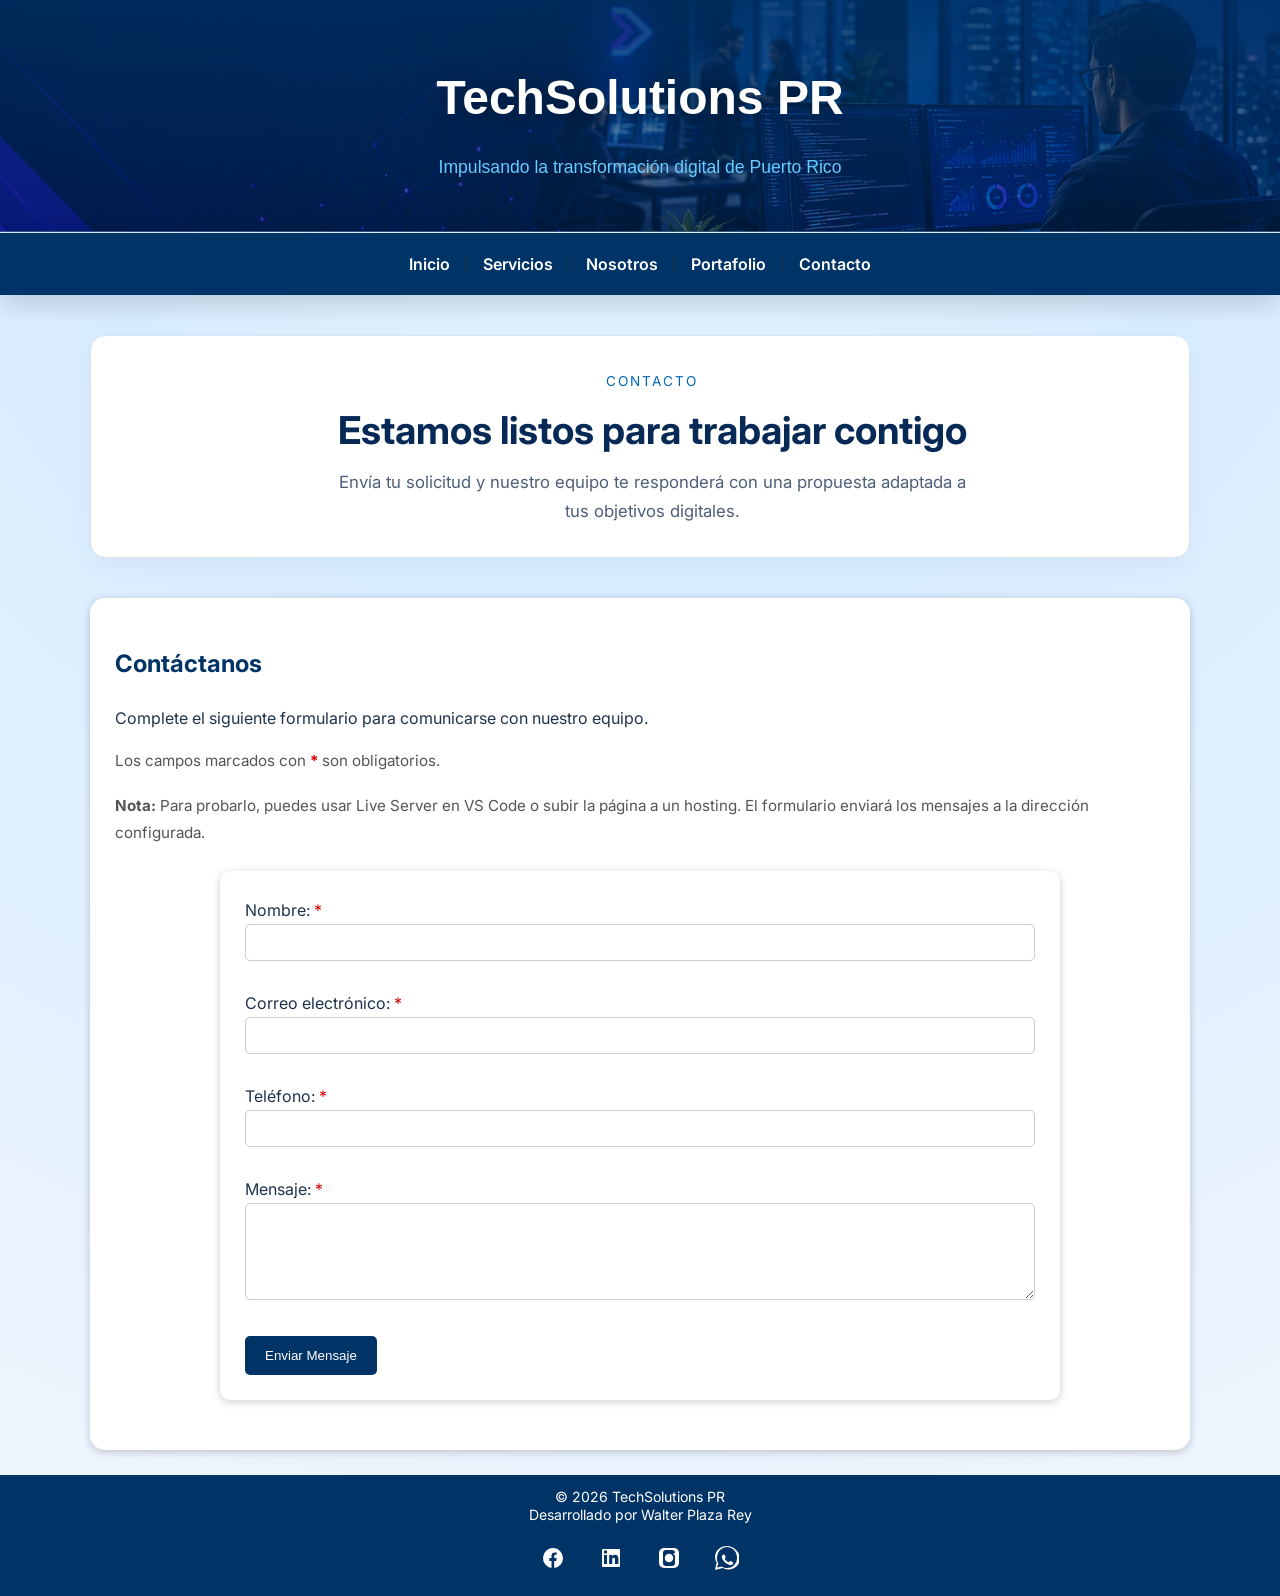
==== pages/contacto.html @ bc85f873 "Update contacto.html" ====
<!DOCTYPE html>
<html lang="es">
<head>
    <meta charset="UTF-8">
    <meta name="viewport" content="width=device-width, initial-scale=1.0">
    <title>Contacto - TechSolutions PR</title>
    <link rel="stylesheet" href="../css/estilos.css">
</head>
<body>
    <header>
        <h1>TechSolutions PR</h1>
        <p>Impulsando la transformación digital de Puerto Rico</p>
    </header>

    <hr>

    <nav style="text-align:center;">

        <a href="../index.html">Inicio</a> |

        <a href="servicios.html">Servicios</a> |

        <a href="nosotros.html">Nosotros</a> |

        <a href="portafolio.html">Portafolio</a> |

        <a href="contacto.html">Contacto</a>

    </nav>

    <main class="container">
        <section class="section-highlight">
            <div class="hero-copy">
                <span class="eyebrow">Contacto</span>
                <h2>Estamos listos para trabajar contigo</h2>
                <p>Envía tu solicitud y nuestro equipo te responderá con una propuesta adaptada a tus objetivos digitales.</p>
            </div>
        </section>

        <section>
            <h2>Contáctanos</h2>
            <p>Complete el siguiente formulario para comunicarse con nuestro equipo.</p>
            <p class="form-note">Los campos marcados con <span class="required-mark">*</span> son obligatorios.</p>
            <p class="form-note"><strong>Nota:</strong> Para probarlo, puedes usar Live Server en VS Code o subir la página a un hosting. El formulario enviará los mensajes a la dirección configurada.</p>
            <form action="https://formsubmit.co/wplaza@uagm.edu" method="POST">
                <input type="hidden" name="_subject" value="Nuevo mensaje desde TechSolutions PR">
                <input type="hidden" name="_captcha" value="false">
                <input type="hidden" name="_template" value="table">
                <label class="required">Nombre:</label><br>
                <input type="text" name="nombre" required><br><br>
                <label class="required">Correo electrónico:</label><br>
                <input type="email" name="correo" required><br><br>
                <label class="required">Teléfono:</label><br>
                <input type="tel" name="telefono" required><br><br>
                <label class="required">Mensaje:</label><br>
                <textarea name="mensaje" rows="5" required></textarea><br><br>
                <button type="submit">Enviar Mensaje</button>
            </form>
        </section>

    <footer>
        <div class="footer-content">
            <p>© 2026 TechSolutions PR</p>
            <p>Desarrollado por Walter Plaza Rey</p>
            <div class="footer-social">
                <a href="https://www.facebook.com/TechSolutionsPR" target="_blank" rel="noreferrer">
                    <svg viewBox="0 0 24 24" aria-hidden="true"><path d="M22 12a10 10 0 10-11.5 9.95v-7.05h-2.2V12h2.2V9.8c0-2.17 1.3-3.36 3.29-3.36.95 0 1.95.17 1.95.17v2.14h-1.1c-1.09 0-1.43.68-1.43 1.38V12h2.44l-.39 2.9h-2.05v7.05A10 10 0 0022 12z"/></svg>
                </a>
                <a href="https://www.linkedin.com/company/TechSolutionsPR" target="_blank" rel="noreferrer">
                    <svg viewBox="0 0 24 24" aria-hidden="true"><path d="M20 3H4a1 1 0 00-1 1v16a1 1 0 001 1h16a1 1 0 001-1V4a1 1 0 00-1-1zM8 18H5V9h3v9zm-1.5-10.25a1.75 1.75 0 110-3.5 1.75 1.75 0 010 3.5zM19 18h-3v-4.5c0-1.08-.38-1.82-1.34-1.82-.73 0-1.16.49-1.35.96-.07.17-.09.4-.09.63V18h-3s.04-9 0-9h3v1.28c.4-.62 1.12-1.5 2.72-1.5 1.98 0 3.47 1.29 3.47 4.06V18z"/></svg>
                </a>
                <a href="https://www.instagram.com/TechSolutionsPR" target="_blank" rel="noreferrer">
                    <svg viewBox="0 0 24 24" aria-hidden="true"><path d="M7 2h10a5 5 0 015 5v10a5 5 0 01-5 5H7a5 5 0 01-5-5V7a5 5 0 015-5zm8 2H9a3 3 0 00-3 3v10a3 3 0 003 3h6a3 3 0 003-3V7a3 3 0 00-3-3zm-3 3.75a4.25 4.25 0 110 8.5 4.25 4.25 0 010-8.5zm5.5-.75a1 1 0 110 2 1 1 0 010-2z"/></svg>
                </a>
                <a href="https://wa.me/17875551234" target="_blank" rel="noreferrer">
                    <svg viewBox="0 0 24 24" aria-hidden="true"><path d="M20.52 3.48A11.95 11.95 0 0012 0C5.37 0 .02 4.86.02 11.02a11 11 0 001.6 5.6L0 24l7.57-1.98a11.05 11.05 0 005.45 1.44c6.63 0 12-4.86 12-10.98 0-2.94-1.15-5.7-3.5-7.98zM12 21.98a9.94 9.94 0 01-5.05-1.34l-.36-.21-4.5 1.18 1.2-4.37-.23-.37A9.84 9.84 0 012.05 11 9.95 9.95 0 0112 1.02a9.92 9.92 0 019.98 9.98A9.93 9.93 0 0112 21.98zm5.37-6.22c-.27-.14-1.6-.79-1.85-.88-.25-.1-.43-.14-.61.14-.18.27-.7.88-.86 1.06-.16.18-.32.2-.6.07-.27-.14-1.13-.42-2.16-1.32-.8-.71-1.34-1.58-1.5-1.85-.16-.27-.02-.42.12-.56.12-.12.27-.32.4-.48.13-.16.18-.27.27-.45.09-.18.05-.34-.03-.48-.08-.14-.61-1.47-.84-2.03-.22-.53-.45-.46-.61-.47-.16-.01-.34-.01-.52-.01s-.48.07-.73.34c-.25.27-.98.96-.98 2.34s1.01 2.72 1.15 2.91c.14.18 1.98 3.03 4.8 4.25.67.29 1.19.46 1.6.59.67.22 1.28.19 1.76.12.54-.08 1.6-.65 1.83-1.28.23-.63.23-1.17.16-1.28-.08-.11-.29-.17-.6-.31z"/></svg>
                </a>
            </div>
        </div>
    </footer>
</body>
</html>
---- css/estilos.css ----
@import url('https://fonts.googleapis.com/css2?family=Inter:wght@400;500;600;700;800&display=swap');

/* Estilos principales del sitio TechSolutions PR */
html {
    box-sizing: border-box;
    font-family: 'Inter', Arial, sans-serif;
}

*, *::before, *::after {
    box-sizing: inherit;
}

body {
    display: flex;
    flex-direction: column;
    background: radial-gradient(circle at top center, #e6f8ff 0%, #d7ecff 35%, #f0f6fd 100%);
    color: #1f334b;
    margin: 0;
    min-height: 100vh;
    line-height: 1.75;
    overflow-x: hidden;
    font-family: 'Inter', Arial, sans-serif;
}

header {
    text-align: center;
    padding: 56px 20px 48px;
    background: linear-gradient(180deg, rgba(0, 51, 102, 0.82), rgba(0, 51, 102, 0.48)),
        url("../images/oficina.png") center/cover no-repeat;
    border-bottom: 1px solid rgba(255, 255, 255, 0.2);
    color: white;
}

header h1 {
    font-size: clamp(2.8rem, 5vw, 3rem);
    margin: 0 0 12px;
    color: white;
    font-family: Arial, sans-serif;
    text-shadow: 0 2px 20px rgba(0, 0, 0, 0.35);
}

header p {
    font-size: 1.1rem;
    color: #66CCFF;
    font-family: Verdana, Geneva, sans-serif;
    font-style: normal;
    text-decoration: none;
    margin: 0;
}

nav {
    position: sticky;
    top: 0;
    z-index: 20;
    background-color: #003366;
    padding: 10px 16px;
    box-shadow: 0 10px 24px rgba(0, 0, 0, 0.14);
}

.site-nav {
    display: flex;
    justify-content: center;
    align-items: center;
}

.nav-toggle {
    display: none;
    flex-direction: column;
    gap: 4px;
    background: transparent;
    border: 0;
    padding: 0;
    cursor: pointer;
}

.nav-toggle span {
    display: block;
    width: 24px;
    height: 2px;
    background-color: white;
    border-radius: 2px;
}

.sr-only {
    position: absolute;
    width: 1px;
    height: 1px;
    padding: 0;
    margin: -1px;
    overflow: hidden;
    clip: rect(0, 0, 0, 0);
    white-space: nowrap;
    border: 0;
}

nav ul,
.nav-menu {
    list-style: none;
    display: flex;
    justify-content: center;
    flex-wrap: wrap;
    gap: 8px 12px;
    margin: 0;
    padding: 0;
}

nav li,
.nav-menu li {
    margin: 0;
}

nav a,
.nav-menu a {
    color: white;
    text-decoration: none;
    font-weight: 600;
    padding: 7px 10px;
    display: inline-block;
    border-radius: 999px;
    transition: background-color 0.2s ease, color 0.2s ease;
}

nav a:hover,
.nav-menu a:hover {
    color: #ffcc00;
    background-color: rgba(255, 255, 255, 0.12);
    text-decoration: none;
}

hr {
    border: none;
    border-top: 1px solid #d3dce6;
    max-width: 1100px;
    margin: 0 auto;
}

img {
    border-radius: 10px;
    max-width: 100%;
    height: auto;
}

.hero {
    text-align: center;
    margin-top: 20px;
}

main {
    flex: 1 0 auto;
}

.container {
    width: min(1100px, 96%);
    max-width: 1100px;
    margin: 0 auto;
}

.hero-section {
    display: grid;
    grid-template-columns: 1.2fr 0.8fr;
    align-items: center;
    justify-items: center;
    gap: 40px;
    margin: 40px auto;
    padding: 50px 36px;
    width: min(1100px, 100%);
    max-width: 1100px;
    background: linear-gradient(180deg, #ffffff 0%, #eef4fc 100%);
    border: 1px solid #dbe4ee;
    border-radius: 24px;
    box-shadow: 0 14px 40px rgba(15, 35, 71, 0.08);
}

@media (max-width: 900px) {
    .hero-section {
        grid-template-columns: 1fr;
        text-align: center;
    }

    .hero-image {
        order: -1;
    }
}

@media (max-width: 900px) {
    .container {
        width: 100%;
        padding: 0 16px;
    }

    nav {
        padding: 8px 12px;
    }

    nav ul {
        gap: 6px 8px;
    }

    nav a {
        padding: 6px 9px;
        font-size: 0.95rem;
    }

    .hero-section,
    .section-highlight,
    .about-section,
    .contact-summary,
    .testimonial-grid,
    .video-section,
    section,
    form {
        padding: 24px 18px;
        margin: 24px auto;
    }

    .hero-section {
        grid-template-columns: 1fr;
        text-align: center;
    }

    .hero-image {
        order: -1;
    }

    .cta-buttons {
        flex-direction: column;
        align-items: stretch;
    }

    .button-primary,
    .button-secondary {
        width: 100%;
    }

    .card-grid,
    .contact-grid,
    .testimonial-grid {
        grid-template-columns: 1fr;
    }

    form {
        width: 100%;
    }
}

@media (max-width: 720px) {
    nav {
        padding: 8px 10px;
    }

    .site-nav {
        display: block;
    }

    .nav-toggle {
        display: flex;
        margin: 0 auto 6px;
    }

    .nav-menu {
        display: none;
        flex-direction: column;
        width: 100%;
        gap: 6px;
    }

    .site-nav.open .nav-menu {
        display: flex;
    }

    .nav-menu li {
        width: 100%;
    }

    .nav-menu a {
        display: block;
        width: 100%;
        text-align: center;
        padding: 10px 8px;
        font-size: 0.95rem;
    }
}

@media (max-width: 520px) {
    nav {
        padding: 8px 10px;
    }

    nav ul,
    .nav-menu {
        gap: 4px 6px;
    }

    nav a,
    .nav-menu a {
        padding: 6px 8px;
        font-size: 0.9rem;
    }

    header {
        padding: 22px 14px;
    }

    .hero-section {
        padding: 28px 16px;
    }

    .hero-copy h2 {
        font-size: 1.8rem;
    }

    .eyebrow {
        font-size: 0.78rem;
        letter-spacing: 0.12em;
    }

    .button-primary,
    .button-secondary {
        padding: 14px 18px;
    }

    section,
    .section-highlight,
    .about-section,
    .contact-summary,
    .testimonial-grid,
    .video-section {
        border-radius: 16px;
    }

    body {
        font-size: 15px;
    }
}

.hero-copy h2 {
    font-size: clamp(2rem, 3vw, 3.2rem);
    margin: 0 0 18px;
    color: #062a55;
    line-height: 1.05;
}

.hero-copy {
    padding-left: 24px;
}

.eyebrow {
    display: inline-block;
    margin-bottom: 16px;
    color: #0066b3;
    text-transform: uppercase;
    letter-spacing: 0.15em;
    font-size: 0.85rem;
}

.hero-copy {
    max-width: 640px;
    margin: 0 auto;
    text-align: center;
}

.hero-copy p {
    max-width: 640px;
    color: #4d5f78;
    font-size: 1.05rem;
    margin: 0 auto;
}

.hero-image {
    padding-right: 0;
    margin-left: 0;
}

.section-highlight {
    background: #ffffff;
    border: 1px solid #dbe4ee;
    padding: 30px 25px;
    margin: 40px 0;
    box-shadow: 0 8px 24px rgba(0, 0, 0, 0.04);
    text-align: center;
}

.section-highlight .hero-copy {
    max-width: 720px;
    margin: 0 auto;
}

.text-frame {
    background: #f6fbff;
    border: 1px solid #dbe4ee;
    padding: 32px;
    margin: 40px 0;
    border-radius: 20px;
    box-shadow: 0 10px 30px rgba(0, 0, 0, 0.06);
    text-align: center;
}

.text-frame p {
    margin: 0 auto;
    color: #1f334b;
    font-size: 1.05rem;
    line-height: 1.9;
    max-width: 740px;
}

.cta-buttons {
    display: flex;
    gap: 16px;
    flex-wrap: wrap;
    margin-top: 24px;
}

.button-primary,
.button-secondary {
    display: inline-block;
    border-radius: 10px;
    padding: 14px 24px;
    transition: transform 0.2s ease, background-color 0.2s ease, color 0.2s ease;
}

.button-primary {
    background-color: #052d67;
    color: white;
    text-decoration: none;
    box-shadow: 0 12px 30px rgba(5, 45, 103, 0.18);
}

.button-secondary {
    background-color: rgba(255, 255, 255, 0.95);
    color: #052d67;
    border: 2px solid #052d67;
    text-decoration: none;
}

.button-primary:hover,
.button-secondary:hover {
    transform: translateY(-2px);
}

.button-secondary:hover {
    background-color: #003366;
    color: white;
}

.hero-image img {
    width: 100%;
    height: auto;
    border-radius: 20px;
    box-shadow: 0 24px 80px rgba(0, 0, 0, 0.1);
}

.section-highlight {
    background: #ffffff;
    border: 1px solid #dbe4ee;
    padding: 30px 25px;
    margin: 40px 0;
    box-shadow: 0 8px 24px rgba(0, 0, 0, 0.04);
}

.section-highlight h2 {
    margin-top: 0;
}

.card-grid {
    display: grid;
    grid-template-columns: repeat(auto-fit, minmax(220px, 1fr));
    gap: 20px;
    margin: 40px 0;
}

.card {
    position: relative;
    background: #ffffff;
    border: 1px solid #e6eef9;
    padding: 34px 24px 24px 86px;
    border-radius: 16px;
    box-shadow: 0 10px 30px rgba(0, 0, 0, 0.04);
    text-align: left;
}

.card::before {
    content: "";
    position: absolute;
    top: 20px;
    left: 24px;
    width: 48px;
    height: 48px;
    border-radius: 16px;
    display: grid;
    place-items: center;
    color: white;
    font-size: 1.25rem;
}

.card:nth-of-type(1)::before {
    content: "💻";
    background: linear-gradient(135deg, #0f4fa0, #0077f0);
}

.card:nth-of-type(2)::before {
    content: "🔒";
    background: linear-gradient(135deg, #00688d, #0099d7);
}

.card:nth-of-type(3)::before {
    content: "☁️";
    background: linear-gradient(135deg, #1f7dba, #6ec1ff);
}

.card:nth-of-type(4)::before {
    content: "🧠";
    background: linear-gradient(135deg, #263c6f, #4b7ac4);
}

.card h3 {
    margin-top: 0;
    color: #003366;
    margin-bottom: 16px;
}

.card p {
    color: #4d5f78;
    margin: 0;
}

.tarjetas {
    display: flex;
    justify-content: center;
    gap: 20px;
    flex-wrap: wrap;
    margin: 24px 0;
}

.tarjeta {
    position: relative;
    background: #f8fbff;
    border: 1px solid #e6eef9;
    padding: 70px 20px 20px;
    border-radius: 12px;
    box-shadow: 0 1px 6px rgba(0,0,0,0.08);
    flex: 1 1 300px;
    min-width: 260px;
    text-align: center;
}

.tarjeta::before {
    content: "";
    position: absolute;
    top: 18px;
    left: 50%;
    transform: translateX(-50%);
    width: 40px;
    height: 40px;
    border-radius: 14px;
    display: grid;
    place-items: center;
    color: white;
    font-size: 1rem;
}

.tarjeta:nth-of-type(1)::before {
    content: "💻";
    background: linear-gradient(135deg, #0f4fa0, #0077f0);
}

.tarjeta:nth-of-type(2)::before {
    content: "🔒";
    background: linear-gradient(135deg, #00688d, #0099d7);
}

.tarjeta:nth-of-type(3)::before {
    content: "☁️";
    background: linear-gradient(135deg, #1f7dba, #6ec1ff);
}

.tarjeta h3 {
    color: #003366;
    margin-top: 0;
    margin-bottom: 16px;
    padding-left: 0;
}

.tarjeta p {
    margin: 0;
    color: #4d5f78;
    text-align: center;
}

.about-section {
    margin: 40px 0;
}

.contact-summary {
    background: #f6fbff;
    border: 1px solid #d9e7f4;
    padding: 30px;
    margin: 40px 0;
    border-radius: 18px;
}

.contact-grid {
    display: grid;
    grid-template-columns: repeat(auto-fit, minmax(220px, 1fr));
    gap: 20px;
    margin-top: 24px;
}

.contact-card {
    background: white;
    padding: 22px 18px;
    border-radius: 14px;
    border: 1px solid #dbe4ee;
    box-shadow: 0 8px 22px rgba(0, 0, 0, 0.03);
}

.contact-card h3 {
    margin-top: 0;
    color: #003366;
}

.testimonial-grid {
    display: grid;
    grid-template-columns: repeat(auto-fit, minmax(280px, 1fr));
    gap: 20px;
    margin: 40px 0;
}

.testimonial {
    background: #ffffff;
    padding: 24px;
    border-radius: 16px;
    box-shadow: 0 10px 30px rgba(0, 0, 0, 0.04);
    border: 1px solid #e6eef9;
}

.testimonial p {
    margin: 0 0 14px;
    color: #4d5f78;
}

.testimonial strong {
    color: #003366;
}

.video-section {
    margin: 40px 0 60px;
}

.video-section video {
    border-radius: 16px;
    box-shadow: 0 18px 40px rgba(0, 0, 0, 0.12);
}

/* Galería de proyectos */
.galeria {
    display: flex;
    gap: 15px;
    justify-content: center;
    flex-wrap: wrap;
}

.galeria img {
    width: 250px;
    height: 160px;
    object-fit: cover;
    border-radius: 10px;
}

iframe {
    display: block;
    margin: 20px auto;
    max-width: 100%;
}

/* Estilos para formularios */
form {
    background-color: white;
    width: 80%;
    margin: 25px auto;
    padding: 25px;
    border-radius: 10px;
    box-shadow: 0 2px 8px rgba(0,0,0,0.2);
}

input, textarea {
    width: 100%;
    padding: 10px;
    border: 1px solid #cccccc;
    border-radius: 5px;
}

label.required::after {
    content: " *";
    color: #d90000;
}

.required-mark {
    color: #d90000;
    font-weight: bold;
}

.form-note {
    color: #555555;
    font-size: 0.95rem;
    margin-top: 0;
    margin-bottom: 18px;
}

button {
    background-color: #003366;
    color: white;
    padding: 12px 20px;
    border: none;
    border-radius: 5px;
    cursor: pointer;
}

button:hover {
    background-color: #0055aa;
}



section {
    background-color: white;
    margin: 25px auto;
    padding: 25px;
    width: 100%;
    max-width: 1100px;
    border-radius: 15px;
    box-shadow: 0 2px 8px rgba(0,0,0,0.2);
}

section h2 {
    color: #003366;
}

.section-highlight,
.about-section,
.contact-summary,
.testimonial-grid,
.video-section {
    max-width: 1100px;
    margin-left: auto;
    margin-right: auto;
}

footer {
    position: relative;
    left: 50%;
    right: 50%;
    margin-left: -50vw;
    margin-right: -50vw;
    width: 100vw;
    box-sizing: border-box;
    background-color: #003366;
    color: white;
    text-align: center;
    padding: 14px 0;
    margin-top: auto;
    line-height: 1.1;
}

.footer-content {
    display: grid;
    width: min(1100px, 100%);
    margin: 0 auto;
    padding: 0 20px;
    gap: 2px;
    align-items: center;
    justify-content: center;
}

.footer-content p {
    margin: 0;
    font-size: 0.88rem;
    font-weight: 400;
}

.footer-social {
    display: flex;
    flex-wrap: wrap;
    justify-content: center;
    gap: 10px;
    margin-top: 10px;
}

.footer-social a {
    display: inline-flex;
    align-items: center;
    justify-content: center;
    gap: 0;
    color: white;
    text-decoration: none;
    font-weight: 400;
    font-size: 0.95rem;
    padding: 12px;
    min-width: 48px;
    min-height: 48px;
    border-radius: 50%;
    background: transparent;
    box-sizing: border-box;
    transition: background 0.2s ease;
}

.footer-social a svg {
    width: 24px;
    height: 24px;
    fill: white;
}

.footer-social a:hover {
    background: rgba(255,255,255,0.18);
    text-decoration: none;
}
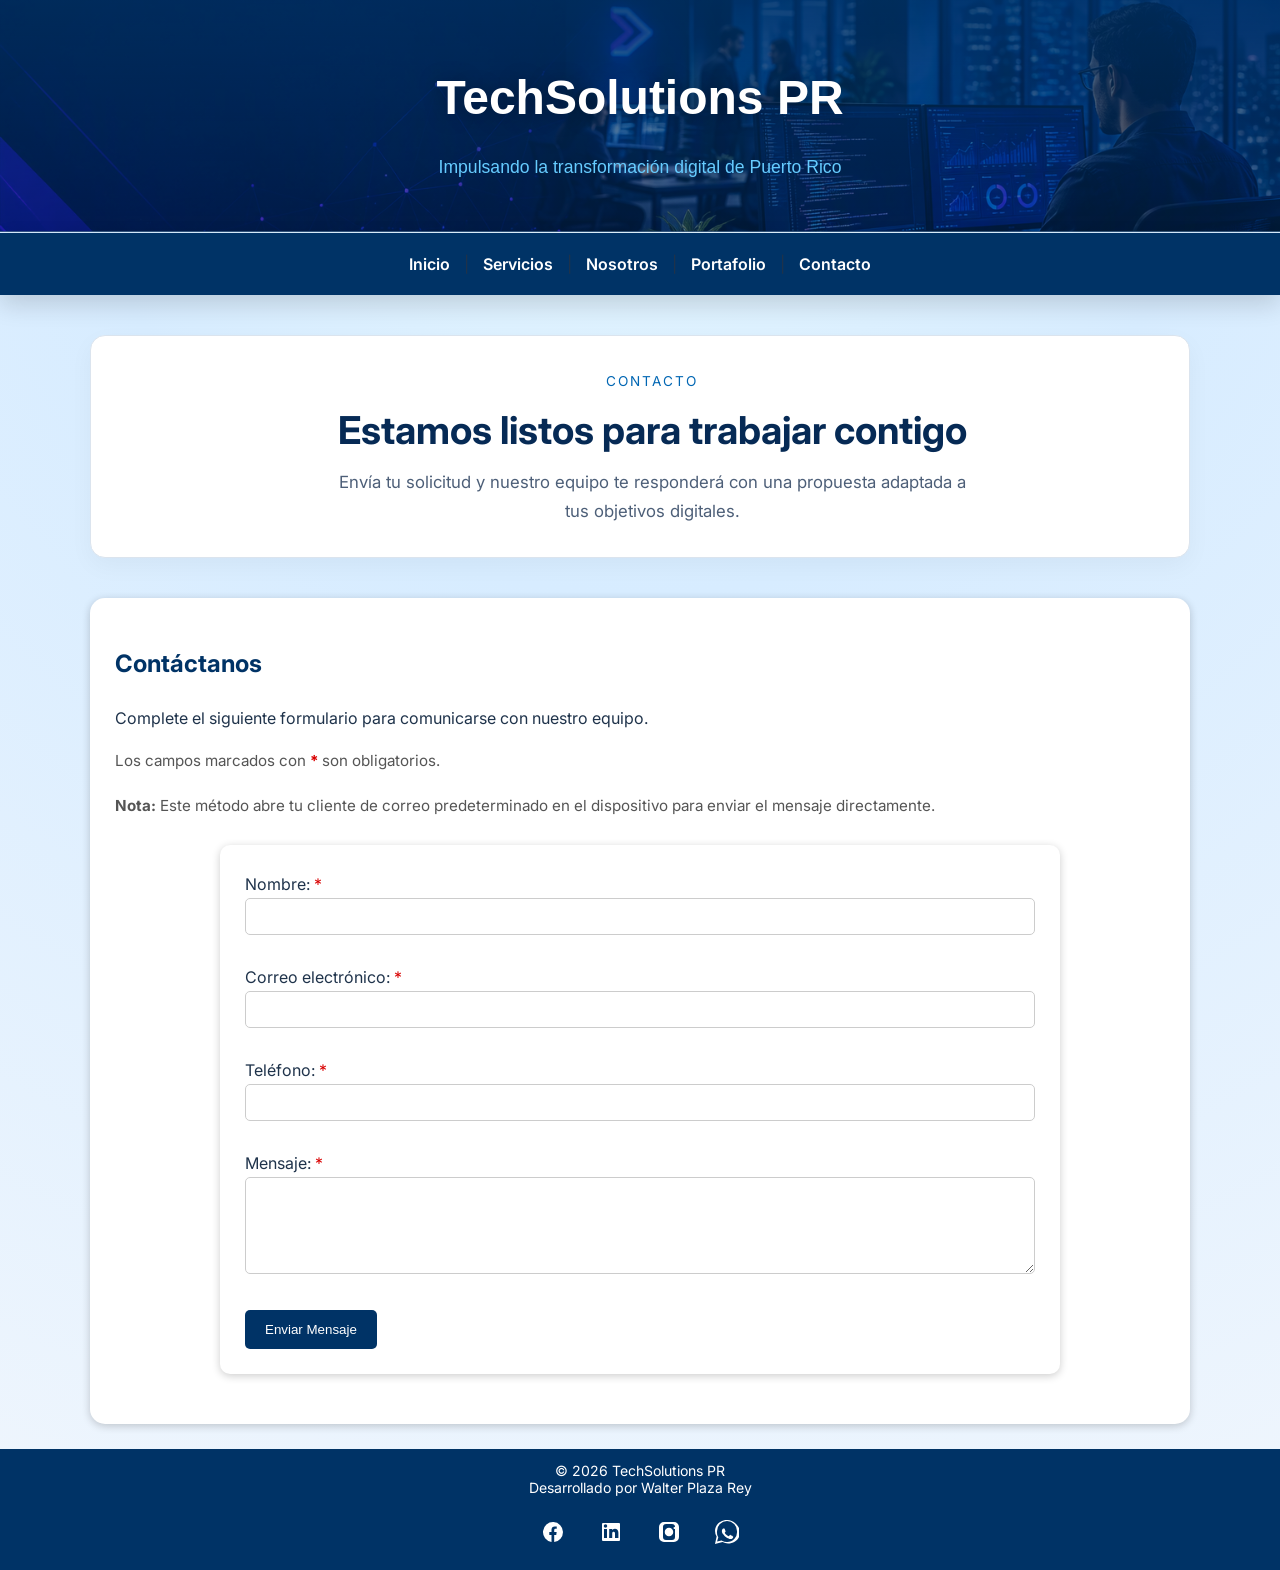
==== commit 8c2ca20a: "Update contacto.html" ====
--- a/pages/contacto.html
+++ b/pages/contacto.html
@@ -41,11 +41,8 @@
             <h2>Contáctanos</h2>
             <p>Complete el siguiente formulario para comunicarse con nuestro equipo.</p>
             <p class="form-note">Los campos marcados con <span class="required-mark">*</span> son obligatorios.</p>
-            <p class="form-note"><strong>Nota:</strong> Para probarlo, puedes usar Live Server en VS Code o subir la página a un hosting. El formulario enviará los mensajes a la dirección configurada.</p>
-            <form action="https://formsubmit.co/wplaza@uagm.edu" method="POST">
-                <input type="hidden" name="_subject" value="Nuevo mensaje desde TechSolutions PR">
-                <input type="hidden" name="_captcha" value="false">
-                <input type="hidden" name="_template" value="table">
+            <p class="form-note"><strong>Nota:</strong> Este método abre tu cliente de correo predeterminado en el dispositivo para enviar el mensaje directamente.</p>
+            <form id="contact-form">
                 <label class="required">Nombre:</label><br>
                 <input type="text" name="nombre" required><br><br>
                 <label class="required">Correo electrónico:</label><br>
@@ -78,5 +75,24 @@
             </div>
         </div>
     </footer>
+
+    <script>
+        document.getElementById('contact-form')?.addEventListener('submit', function (event) {
+            event.preventDefault();
+
+            const formData = new FormData(this);
+            const nombre = formData.get('nombre') || '';
+            const correo = formData.get('correo') || '';
+            const telefono = formData.get('telefono') || '';
+            const mensaje = formData.get('mensaje') || '';
+
+            const subject = encodeURIComponent('Nuevo mensaje desde TechSolutions PR');
+            const body = encodeURIComponent(
+                `Nombre: ${nombre}\nCorreo: ${correo}\nTeléfono: ${telefono}\n\nMensaje:\n${mensaje}`
+            );
+
+            window.location.href = `mailto:wplaza@uagm.edu?subject=${subject}&body=${body}`;
+        });
+    </script>
 </body>
 </html>
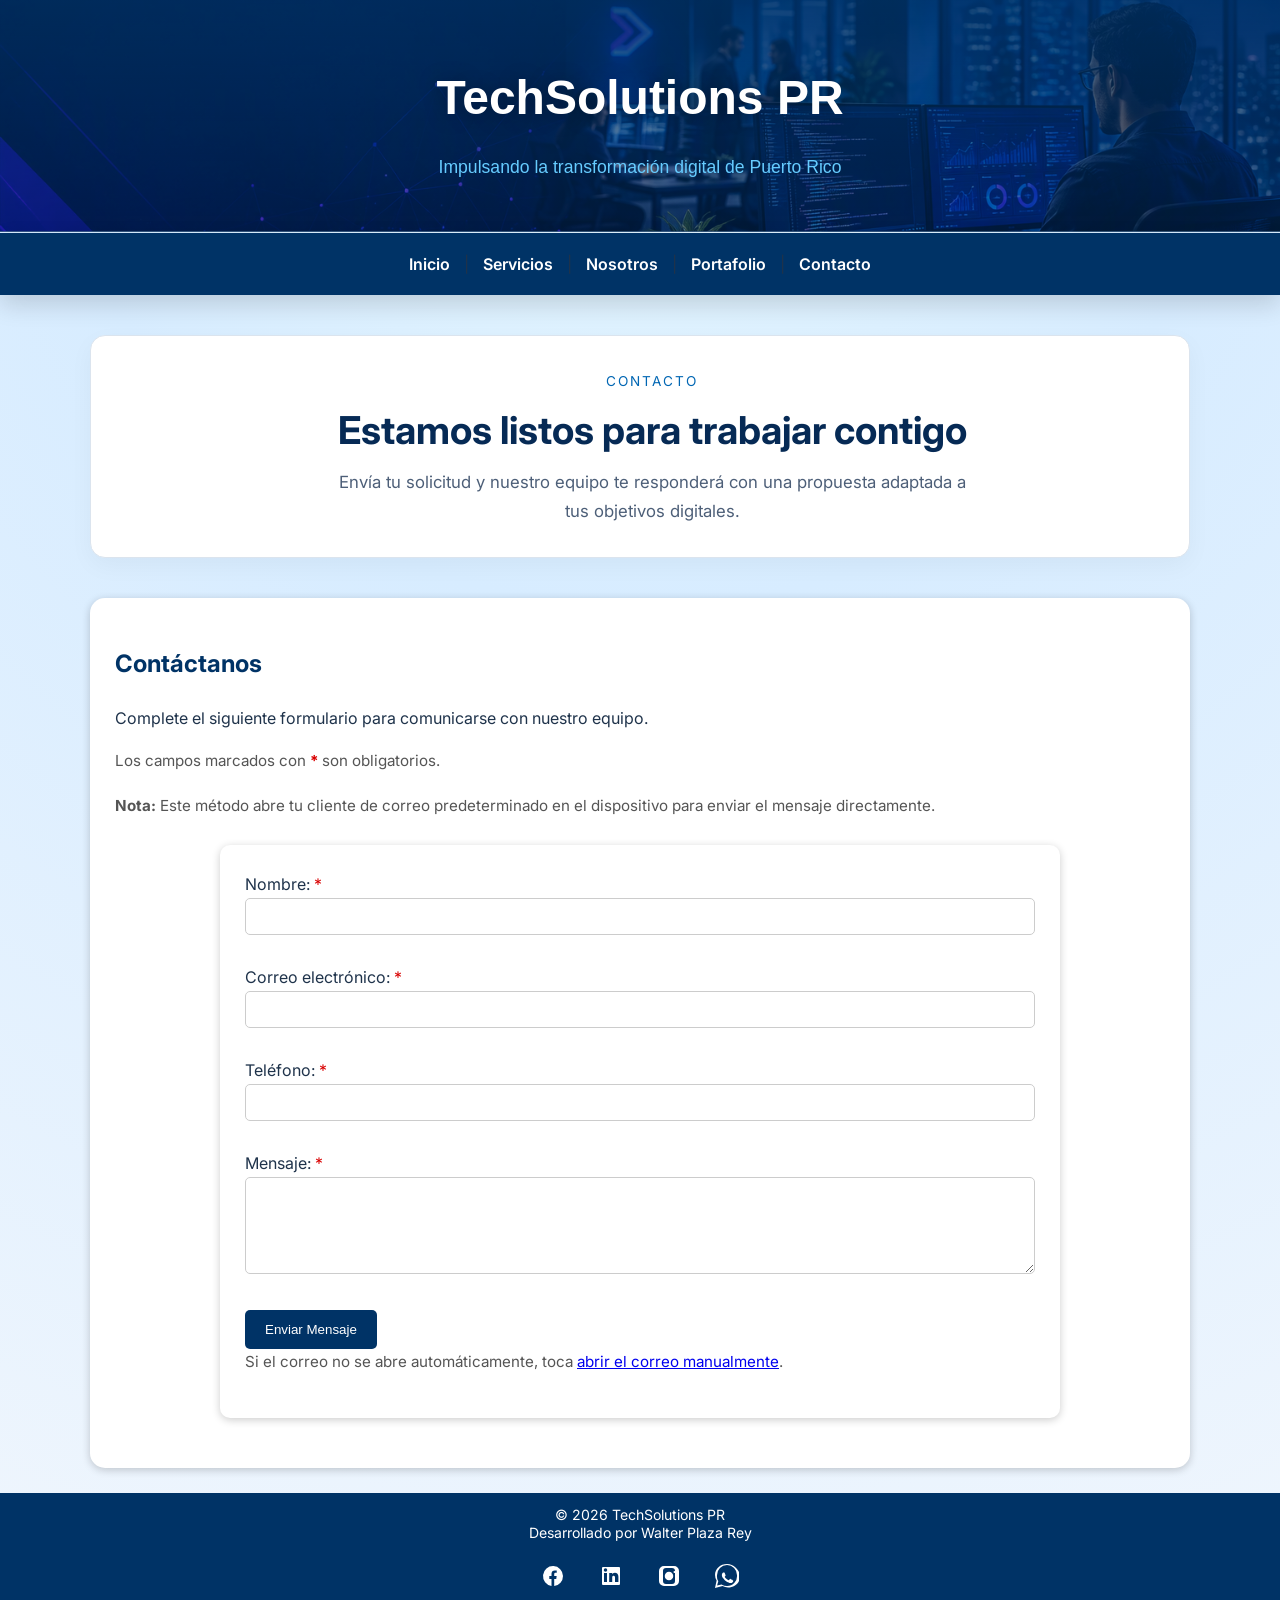
==== commit b8238717: "Update contacto.html" ====
--- a/pages/contacto.html
+++ b/pages/contacto.html
@@ -52,6 +52,7 @@
                 <label class="required">Mensaje:</label><br>
                 <textarea name="mensaje" rows="5" required></textarea><br><br>
                 <button type="submit">Enviar Mensaje</button>
+                <p class="form-note">Si el correo no se abre automáticamente, toca <a id="fallback-link" href="mailto:wplaza@uagm.edu">abrir el correo manualmente</a>.</p>
             </form>
         </section>
 
@@ -91,7 +92,10 @@
                 `Nombre: ${nombre}\nCorreo: ${correo}\nTeléfono: ${telefono}\n\nMensaje:\n${mensaje}`
             );
 
-            window.location.href = `mailto:wplaza@uagm.edu?subject=${subject}&body=${body}`;
+            const mailtoLink = `mailto:wplaza@uagm.edu?subject=${subject}&body=${body}`;
+            document.getElementById('fallback-link').setAttribute('href', mailtoLink);
+
+            window.location.href = mailtoLink;
         });
     </script>
 </body>
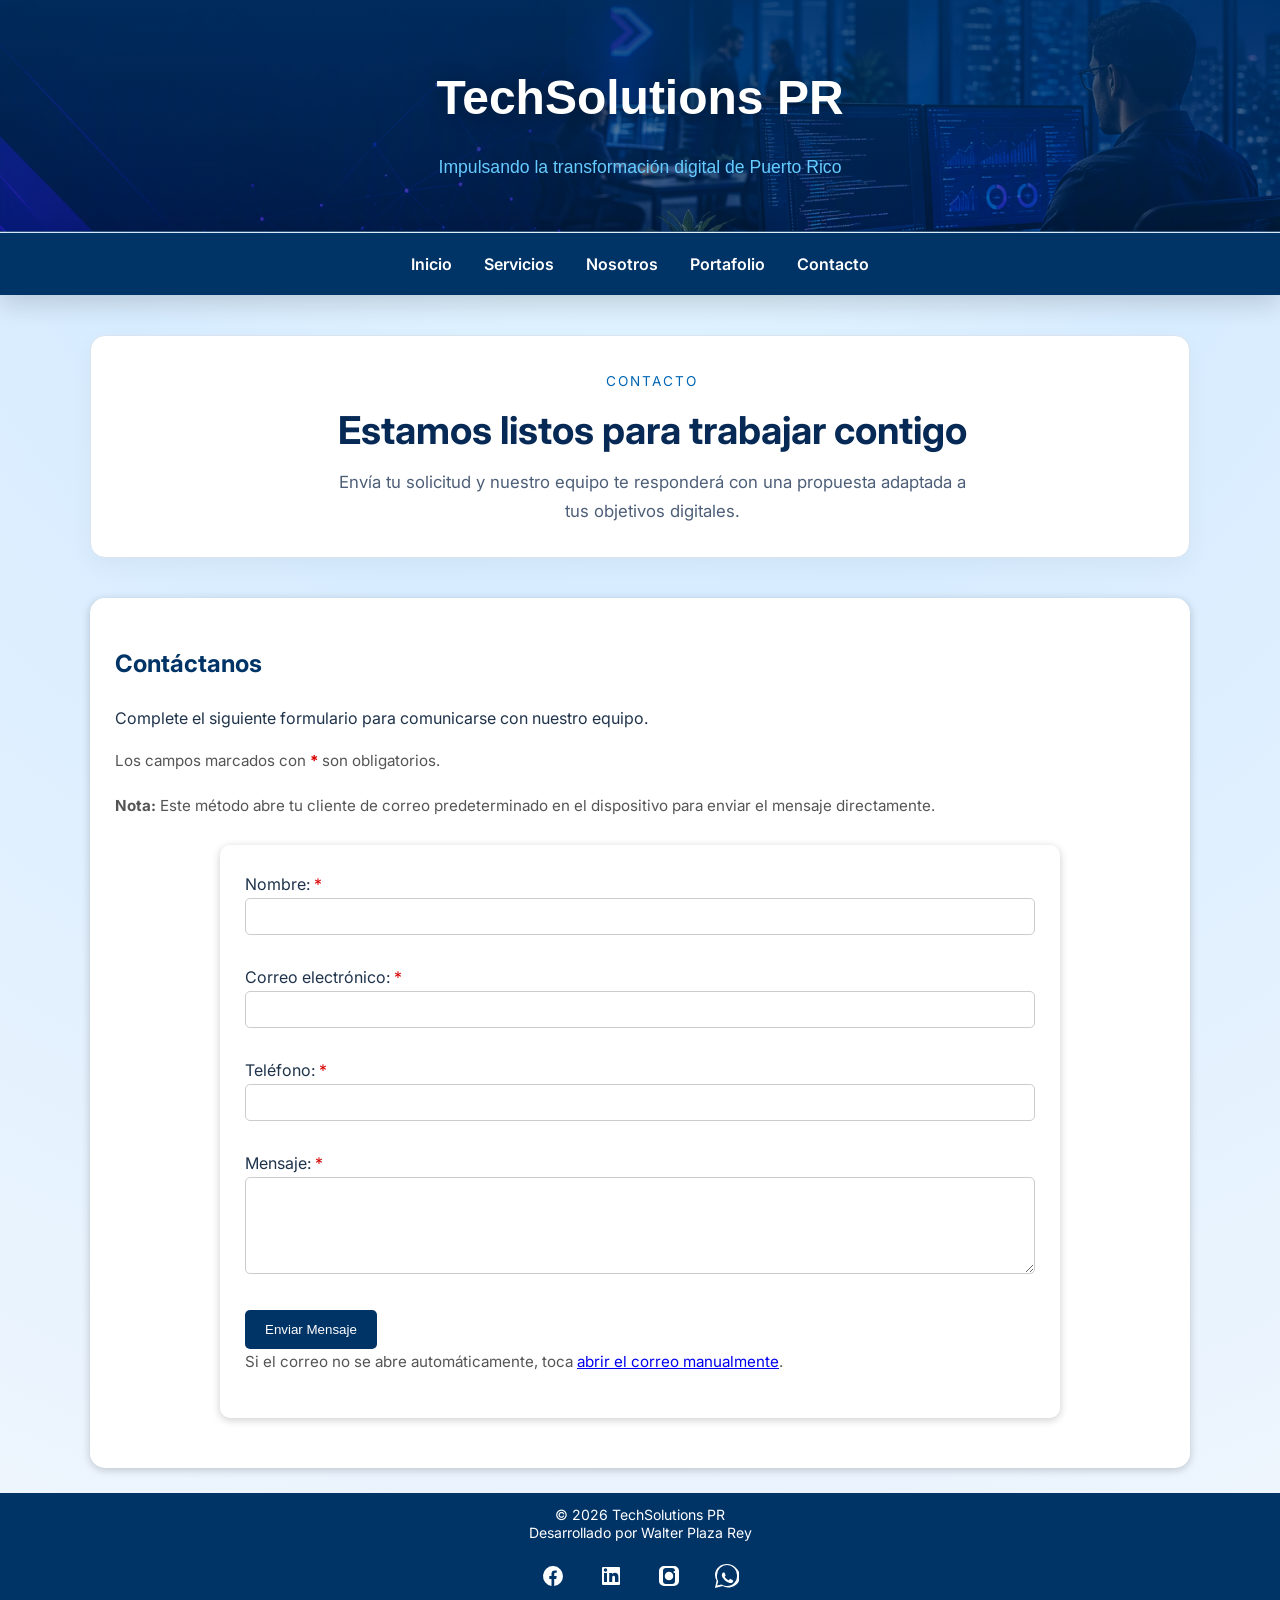
==== commit 8df99734: "Cambios" ====
--- a/pages/contacto.html
+++ b/pages/contacto.html
@@ -14,18 +14,14 @@
 
     <hr>
 
-    <nav style="text-align:center;">
-
-        <a href="../index.html">Inicio</a> |
-
-        <a href="servicios.html">Servicios</a> |
-
-        <a href="nosotros.html">Nosotros</a> |
-
-        <a href="portafolio.html">Portafolio</a> |
-
-        <a href="contacto.html">Contacto</a>
-
+    <nav>
+        <ul>
+            <li><a href="../index.html">Inicio</a></li>
+            <li><a href="servicios.html">Servicios</a></li>
+            <li><a href="nosotros.html">Nosotros</a></li>
+            <li><a href="portafolio.html">Portafolio</a></li>
+            <li><a href="contacto.html">Contacto</a></li>
+        </ul>
     </nav>
 
     <main class="container">
--- a/css/estilos.css
+++ b/css/estilos.css
@@ -57,44 +57,7 @@
     box-shadow: 0 10px 24px rgba(0, 0, 0, 0.14);
 }
 
-.site-nav {
-    display: flex;
-    justify-content: center;
-    align-items: center;
-}
-
-.nav-toggle {
-    display: none;
-    flex-direction: column;
-    gap: 4px;
-    background: transparent;
-    border: 0;
-    padding: 0;
-    cursor: pointer;
-}
-
-.nav-toggle span {
-    display: block;
-    width: 24px;
-    height: 2px;
-    background-color: white;
-    border-radius: 2px;
-}
-
-.sr-only {
-    position: absolute;
-    width: 1px;
-    height: 1px;
-    padding: 0;
-    margin: -1px;
-    overflow: hidden;
-    clip: rect(0, 0, 0, 0);
-    white-space: nowrap;
-    border: 0;
-}
-
-nav ul,
-.nav-menu {
+nav ul {
     list-style: none;
     display: flex;
     justify-content: center;
@@ -104,13 +67,11 @@
     padding: 0;
 }
 
-nav li,
-.nav-menu li {
+nav li {
     margin: 0;
 }
 
-nav a,
-.nav-menu a {
+nav a {
     color: white;
     text-decoration: none;
     font-weight: 600;
@@ -120,11 +81,32 @@
     transition: background-color 0.2s ease, color 0.2s ease;
 }
 
-nav a:hover,
-.nav-menu a:hover {
+nav a:hover {
     color: #ffcc00;
     background-color: rgba(255, 255, 255, 0.12);
     text-decoration: none;
+}
+
+@media (max-width: 720px) {
+    nav ul {
+        gap: 6px 8px;
+    }
+
+    nav a {
+        padding: 6px 8px;
+        font-size: 0.95rem;
+    }
+}
+
+@media (max-width: 520px) {
+    nav ul {
+        gap: 4px 6px;
+    }
+
+    nav a {
+        padding: 6px 8px;
+        font-size: 0.9rem;
+    }
 }
 
 hr {
@@ -247,38 +229,6 @@
     nav {
         padding: 8px 10px;
     }
-
-    .site-nav {
-        display: block;
-    }
-
-    .nav-toggle {
-        display: flex;
-        margin: 0 auto 6px;
-    }
-
-    .nav-menu {
-        display: none;
-        flex-direction: column;
-        width: 100%;
-        gap: 6px;
-    }
-
-    .site-nav.open .nav-menu {
-        display: flex;
-    }
-
-    .nav-menu li {
-        width: 100%;
-    }
-
-    .nav-menu a {
-        display: block;
-        width: 100%;
-        text-align: center;
-        padding: 10px 8px;
-        font-size: 0.95rem;
-    }
 }
 
 @media (max-width: 520px) {
@@ -286,13 +236,11 @@
         padding: 8px 10px;
     }
 
-    nav ul,
-    .nav-menu {
+    nav ul {
         gap: 4px 6px;
     }
 
-    nav a,
-    .nav-menu a {
+    nav a {
         padding: 6px 8px;
         font-size: 0.9rem;
     }
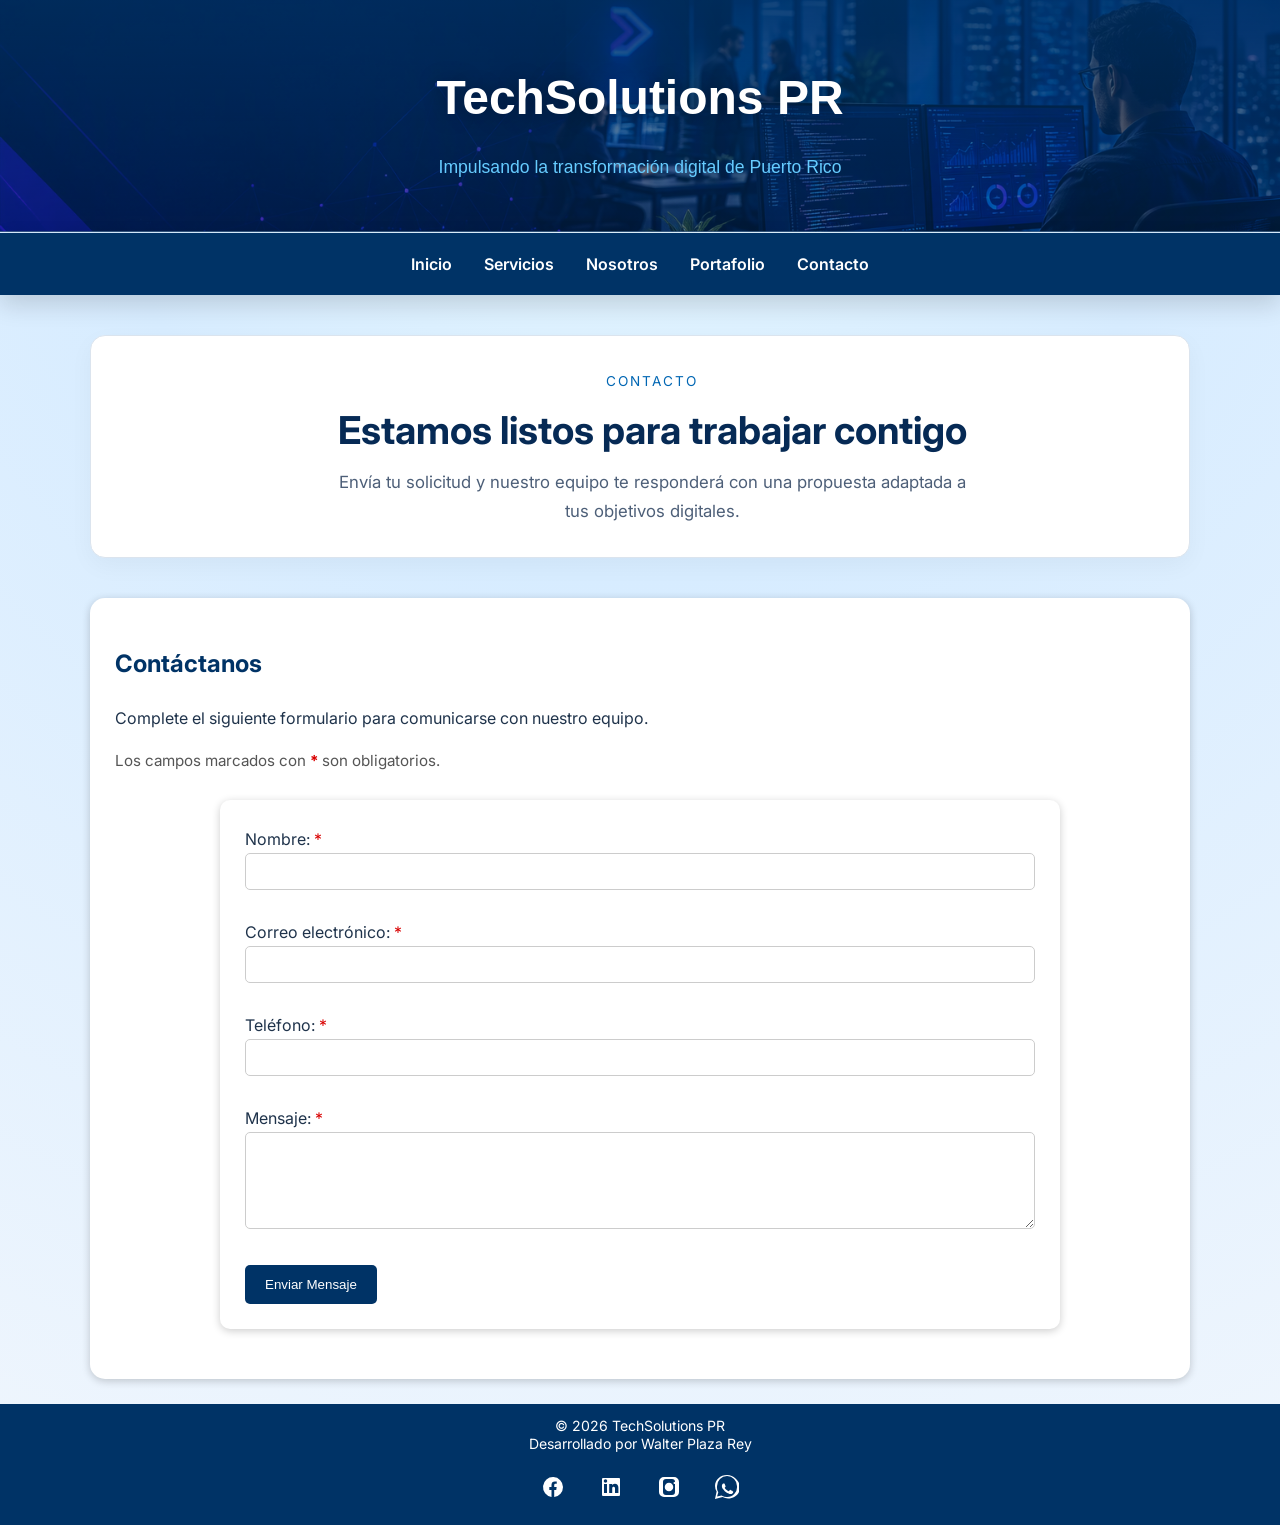
==== commit 06c61566: "Update contacto.html" ====
--- a/pages/contacto.html
+++ b/pages/contacto.html
@@ -37,7 +37,6 @@
             <h2>Contáctanos</h2>
             <p>Complete el siguiente formulario para comunicarse con nuestro equipo.</p>
             <p class="form-note">Los campos marcados con <span class="required-mark">*</span> son obligatorios.</p>
-            <p class="form-note"><strong>Nota:</strong> Este método abre tu cliente de correo predeterminado en el dispositivo para enviar el mensaje directamente.</p>
             <form id="contact-form">
                 <label class="required">Nombre:</label><br>
                 <input type="text" name="nombre" required><br><br>
@@ -48,7 +47,6 @@
                 <label class="required">Mensaje:</label><br>
                 <textarea name="mensaje" rows="5" required></textarea><br><br>
                 <button type="submit">Enviar Mensaje</button>
-                <p class="form-note">Si el correo no se abre automáticamente, toca <a id="fallback-link" href="mailto:wplaza@uagm.edu">abrir el correo manualmente</a>.</p>
             </form>
         </section>
 
--- a/css/estilos.css
+++ b/css/estilos.css
@@ -90,22 +90,29 @@
 @media (max-width: 720px) {
     nav ul {
         gap: 6px 8px;
+        flex-wrap: nowrap;
+        overflow-x: auto;
+        justify-content: center;
+        padding-bottom: 2px;
     }
 
     nav a {
         padding: 6px 8px;
         font-size: 0.95rem;
+        white-space: nowrap;
     }
 }
 
 @media (max-width: 520px) {
     nav ul {
         gap: 4px 6px;
+        flex-wrap: nowrap;
     }
 
     nav a {
         padding: 6px 8px;
         font-size: 0.9rem;
+        white-space: nowrap;
     }
 }
 
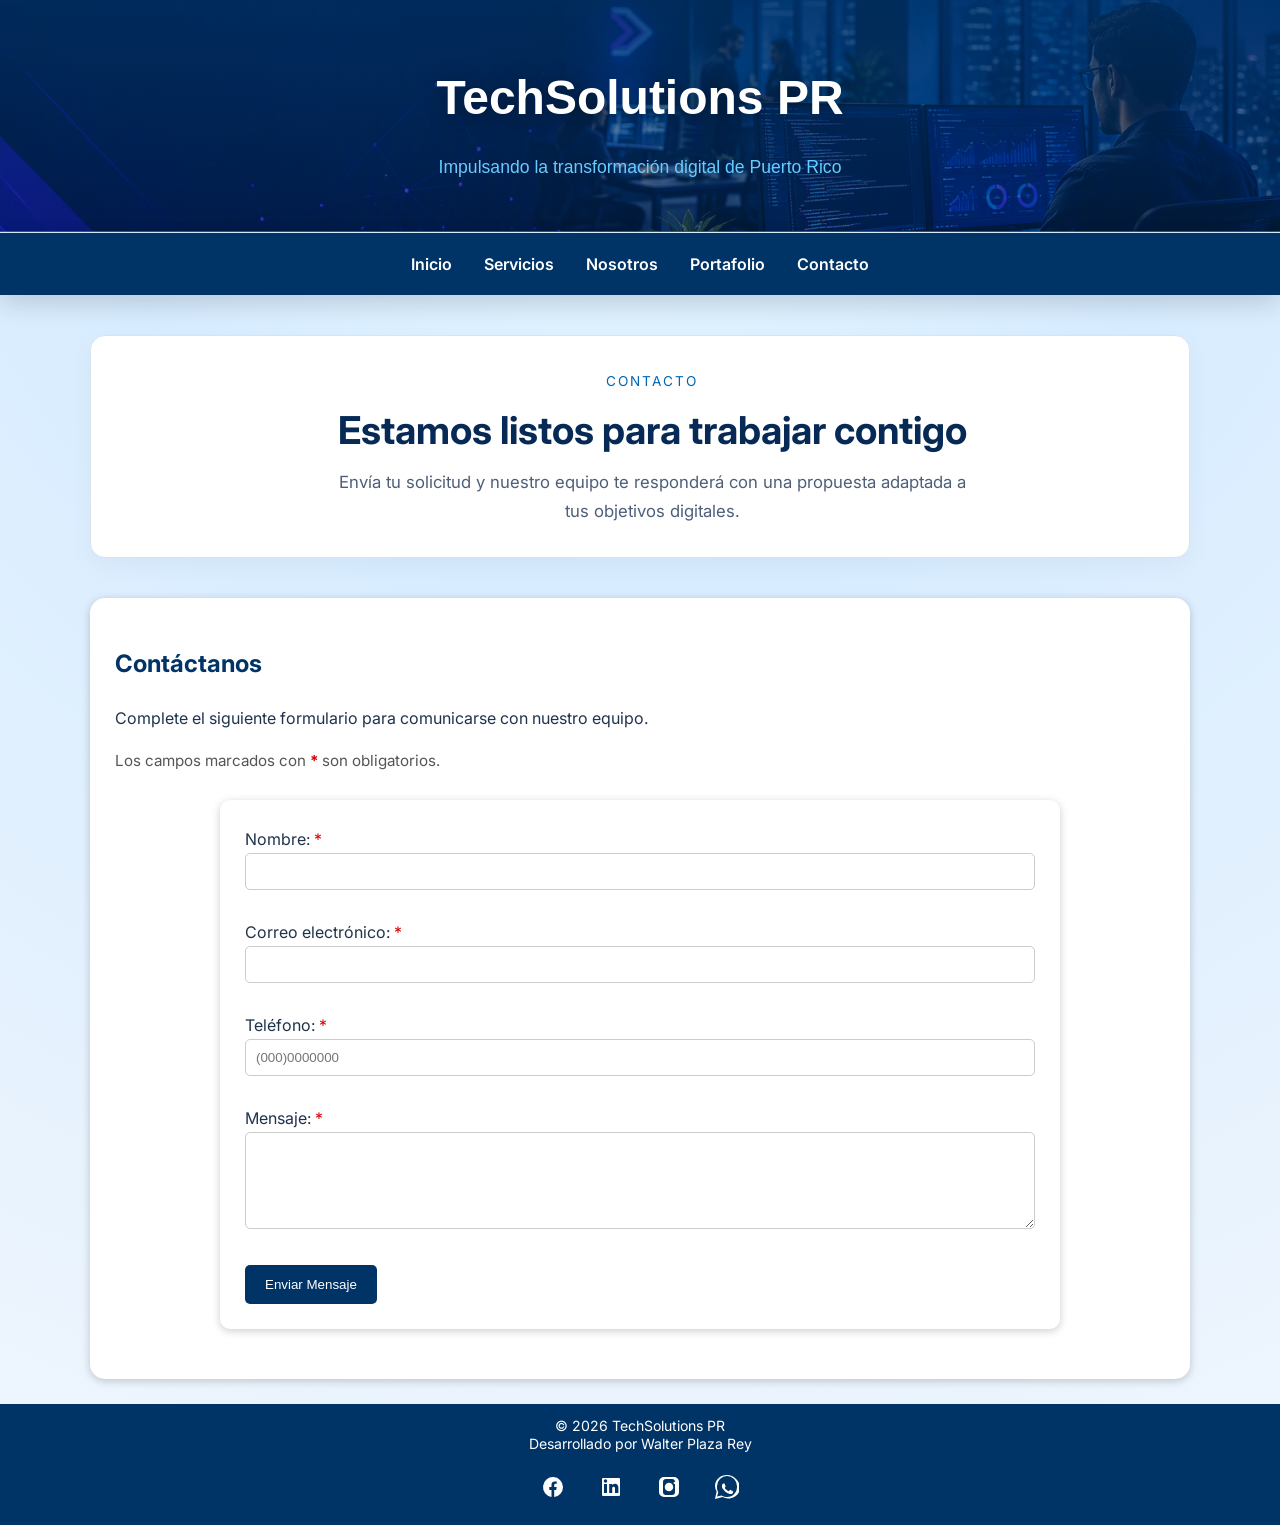
==== commit 3e39120e: "Update contacto.html" ====
--- a/pages/contacto.html
+++ b/pages/contacto.html
@@ -43,7 +43,7 @@
                 <label class="required">Correo electrónico:</label><br>
                 <input type="email" name="correo" required><br><br>
                 <label class="required">Teléfono:</label><br>
-                <input type="tel" name="telefono" required><br><br>
+                <input type="tel" name="telefono" id="telefono" placeholder="(000)0000000" required><br><br>
                 <label class="required">Mensaje:</label><br>
                 <textarea name="mensaje" rows="5" required></textarea><br><br>
                 <button type="submit">Enviar Mensaje</button>
@@ -72,6 +72,24 @@
     </footer>
 
     <script>
+        const telefonoInput = document.getElementById('telefono');
+
+        if (telefonoInput) {
+            telefonoInput.addEventListener('input', function () {
+                let value = this.value.replace(/\D/g, '');
+
+                if (value.length > 10) {
+                    value = value.slice(0, 10);
+                }
+
+                if (value.length > 0) {
+                    value = `(${value.slice(0, 3)}) ${value.slice(3, 6)}-${value.slice(6)}`;
+                }
+
+                this.value = value.trim();
+            });
+        }
+
         document.getElementById('contact-form')?.addEventListener('submit', function (event) {
             event.preventDefault();
 
@@ -87,7 +105,6 @@
             );
 
             const mailtoLink = `mailto:wplaza@uagm.edu?subject=${subject}&body=${body}`;
-            document.getElementById('fallback-link').setAttribute('href', mailtoLink);
 
             window.location.href = mailtoLink;
         });
